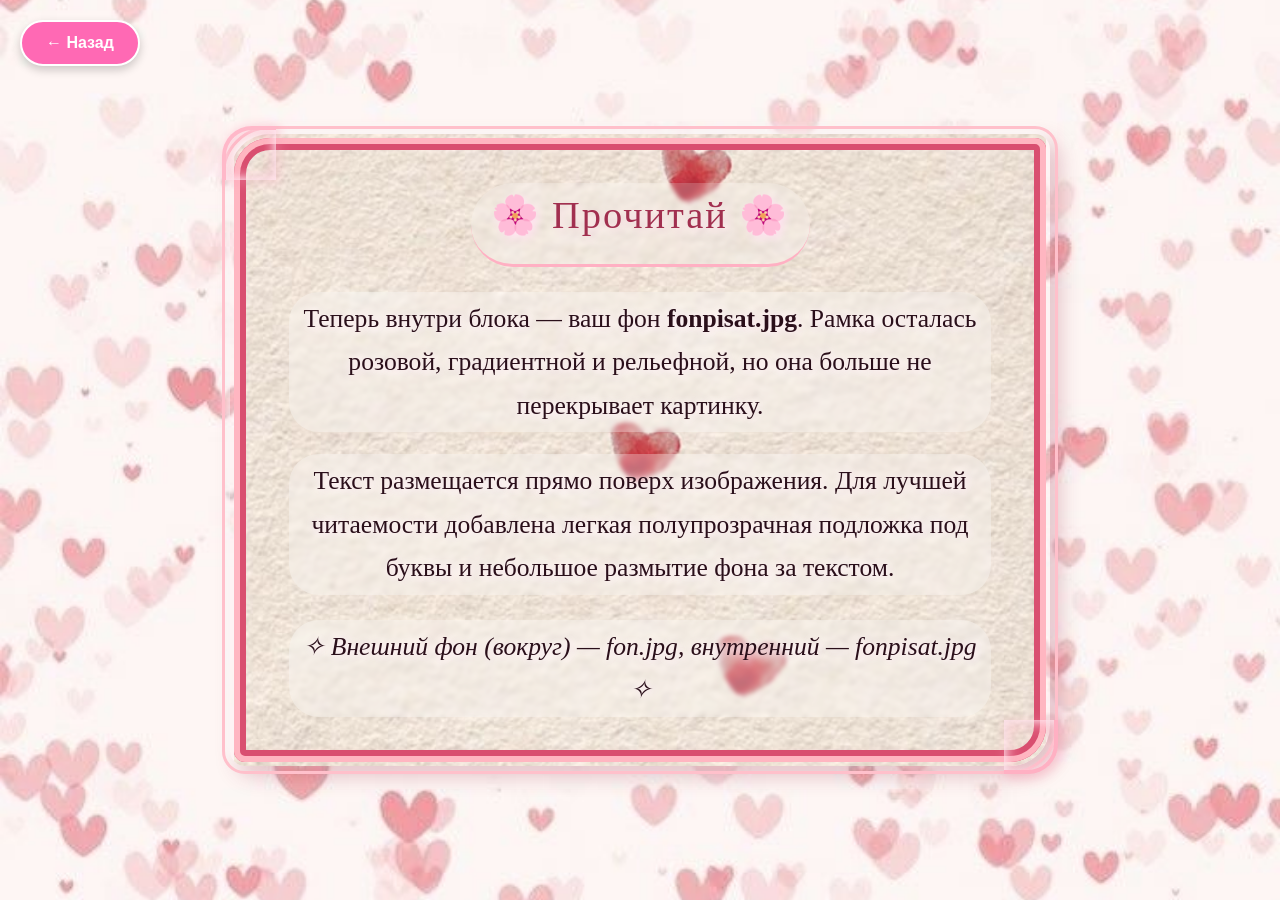
==== prochitai.html @ 7962f72c "Добавил все файлы сайта" ====
<!DOCTYPE html>
<html lang="ru">
<head>
    <meta charset="UTF-8">
    <meta name="viewport" content="width=device-width, initial-scale=1.0">
    <title>Прочитай · Фон внутри</title>
    <style>
        * {
            margin: 0;
            padding: 0;
            box-sizing: border-box;
        }

        html, body {
            height: 100%;
            width: 100%;
        }

        body {
            /* Основной внешний фон (то, что вокруг рамки) */
            background-image: url('images/fon.jpg');
            background-size: cover;
            background-position: center;
            background-repeat: no-repeat;
            background-attachment: fixed;

            /* Центрируем прямоугольник */
            display: flex;
            align-items: center;
            justify-content: center;
            
            font-family: 'Georgia', 'Times New Roman', serif;
            padding: 15px;
        }

        /* Кнопка "Назад" в стиле momenti.html */
        .back-button {
            position: fixed;
            top: 20px;
            left: 20px;
            z-index: 1000;
        }

        .back-button a {
            display: inline-block;
            padding: 12px 24px;
            background-color: #ff69b4;
            color: white;
            text-decoration: none;
            border-radius: 25px;
            font-weight: bold;
            font-size: 16px;
            border: 2px solid white;
            box-shadow: 0 4px 10px rgba(0, 0, 0, 0.2);
            transition: all 0.3s ease;
            font-family: Arial, sans-serif;
        }

        .back-button a:hover {
            background-color: #ff1493;
            transform: scale(1.05);
            box-shadow: 0 6px 15px rgba(255, 105, 180, 0.5);
        }

        .back-button a:active {
            transform: scale(0.95);
        }

        .text-box {
            max-width: 820px;
            width: 100%;
            padding: 45px 55px;
            
            background-image: url('images/fonpisat.jpg');
            background-size: cover;
            background-position: center;
            background-repeat: no-repeat;
            
            /* ГРАДИЕНТНАЯ РЕЛЬЕФНАЯ РАМКА (розовая) */
            border: 4px solid transparent;
            
            /* Накладываем градиент для рамки через background-clip,
               но чтобы он не перекрывал внутренний фон, используем маску или дополнительный слой.
               Проще всего создать иллюзию рамки с помощью outline и box-shadow,
               но сохранив внутренний фон видимым. 
               Делаем так: */
            
            /* 1. Добавляем внутреннюю тень, которая создаст эффект градиентной окантовки 
                  прямо поверх блока, не затрагивая фоновую картинку. */
            box-shadow: 
                /* внешние тени (для рельефа и отрыва от фона) */
                -5px -5px 12px rgba(255, 255, 255, 0.7),
                8px 8px 22px rgba(150, 40, 70, 0.3),
                /* внутренние тени — они создадут видимость розовой рамки внутри блока */
                inset 0px 0px 0px 6px #ffb6c1,        /* внутренняя светлая полоса */
                inset 0px 0px 0px 12px #d94f70,       /* внутренняя тёмная полоса (перекрывается градиентом ниже) */
                /* имитация градиента через несколько теней (получится переход) */
                inset -3px -3px 12px rgba(220, 80, 120, 0.7),
                inset 4px 4px 15px #fff0f7;
            
            /* Добавляем также outline для дополнительной внешней окантовки */
            outline: 3px solid #ffc0cb;
            outline-offset: 5px;
            
            /* Закругление */
            border-radius: 40px 15px 40px 15px;
            
            /* Текст — сделаем его хорошо читаемым на любом фоне */
            color: #2a0f1a; /* очень тёмный розовый */
            font-size: 1.6rem;
            line-height: 1.7;
            text-align: center;
            /* Добавим полупрозрачную подложку под текст для читаемости */
            text-shadow: 
                2px 2px 8px #fff0fa,
                0px 0px 10px rgba(255, 240, 245, 0.9);
            
            position: relative;
            transition: all 0.25s ease;
            
            /* Для надёжности добавим затемнение фона, если картинка слишком пёстрая.
               Можно убрать, если фон достаточно спокойный. */
            background-blend-mode: overlay;
            background-color: rgba(255, 240, 245, 0.2); /* легкая вуаль */
        }

        /* Декоративные уголки (оставим, они подходят) */
        .text-box::before,
        .text-box::after {
            content: '';
            position: absolute;
            width: 44px;
            height: 44px;
            pointer-events: none;
            border-radius: 30% 70% 20% 80% / 40% 40% 60% 60%;
            filter: drop-shadow(2px 2px 6px #faa0b5);
            z-index: 2;
        }

        .text-box::before {
            top: -12px;
            left: -12px;
            border-top: 4px solid #ffb8c9;
            border-left: 4px solid #ffb8c9;
            width: 50px;
            height: 50px;
            background: transparent;
            border-radius: 30px 0 0 0;
            box-shadow: -2px -2px 10px #ffe2ec inset;
        }

        .text-box::after {
            bottom: -12px;
            right: -12px;
            border-bottom: 4px solid #ffb0c3;
            border-right: 4px solid #ffb0c3;
            width: 50px;
            height: 50px;
            background: transparent;
            border-radius: 0 0 30px 0;
            box-shadow: 2px 2px 10px #ffe2ec inset;
        }

        /* Стили текста внутри */
        .text-box p {
            margin-bottom: 22px;
            /* Добавим легкий полупрозрачный фон для текстовых абзацев, если картинка мешает */
            background-color: rgba(255, 255, 255, 0.3);
            padding: 5px 10px;
            border-radius: 30px;
            backdrop-filter: blur(2px); /* небольшое размытие фона за текстом */
        }

        .text-box p:last-child {
            margin-bottom: 0;
        }

        .text-box h2 {
            font-size: 2.4rem;
            margin-bottom: 25px;
            color: #a12f4f;
            letter-spacing: 2px;
            font-weight: 400;
            border-bottom: 3px solid #ffb0c3;
            padding-bottom: 15px;
            display: inline-block;
            text-shadow: 3px 3px 8px #ffe2f0;
            background-color: rgba(255, 255, 255, 0.2);
            padding-left: 20px;
            padding-right: 20px;
            border-radius: 50px;
            backdrop-filter: blur(2px);
        }

        /* Адаптивность */
        @media (max-width: 700px) {
            .text-box {
                padding: 30px 25px;
                font-size: 1.3rem;
            }
            .text-box h2 {
                font-size: 2rem;
            }
            .back-button a {
                padding: 8px 16px;
                font-size: 14px;
            }
        }

        @media (max-width: 450px) {
            .text-box {
                padding: 25px 18px;
                font-size: 1.2rem;
                border-radius: 30px 10px 30px 10px;
            }
            .text-box::before, .text-box::after {
                width: 30px;
                height: 30px;
            }
        }

        /* Эффект при наведении */
        .text-box:hover {
            box-shadow: 
                -5px -5px 18px rgba(255, 240, 245, 1),
                10px 10px 28px rgba(160, 50, 80, 0.4),
                inset 0px 0px 0px 6px #ffc0d0,
                inset 0px 0px 0px 12px #d94f70,
                inset -3px -3px 15px rgba(200, 70, 110, 0.7),
                inset 5px 5px 20px #fff5fa;
            transform: scale(1.01);
        }
    </style>
</head>
<body>
    <!-- Кнопка "Назад" в стиле momenti.html -->
    <div class="back-button">
        <a href="#" onclick="history.back(); return false;">← Назад</a>
    </div>

    <div class="text-box">
        <h2>🌸 Прочитай 🌸</h2>
        <p>Теперь внутри блока — ваш фон <strong>fonpisat.jpg</strong>. Рамка осталась розовой, градиентной и рельефной, но она больше не перекрывает картинку.</p>
        <p>Текст размещается прямо поверх изображения. Для лучшей читаемости добавлена легкая полупрозрачная подложка под буквы и небольшое размытие фона за текстом.</p>
        <p style="font-style: italic; margin-top: 25px;">✧ Внешний фон (вокруг) — fon.jpg, внутренний — fonpisat.jpg ✧</p>
    </div>

    <!-- Важно: файлы fon.jpg и fonpisat.jpg должны лежать в папке images рядом с этим HTML -->
</body>
</html>
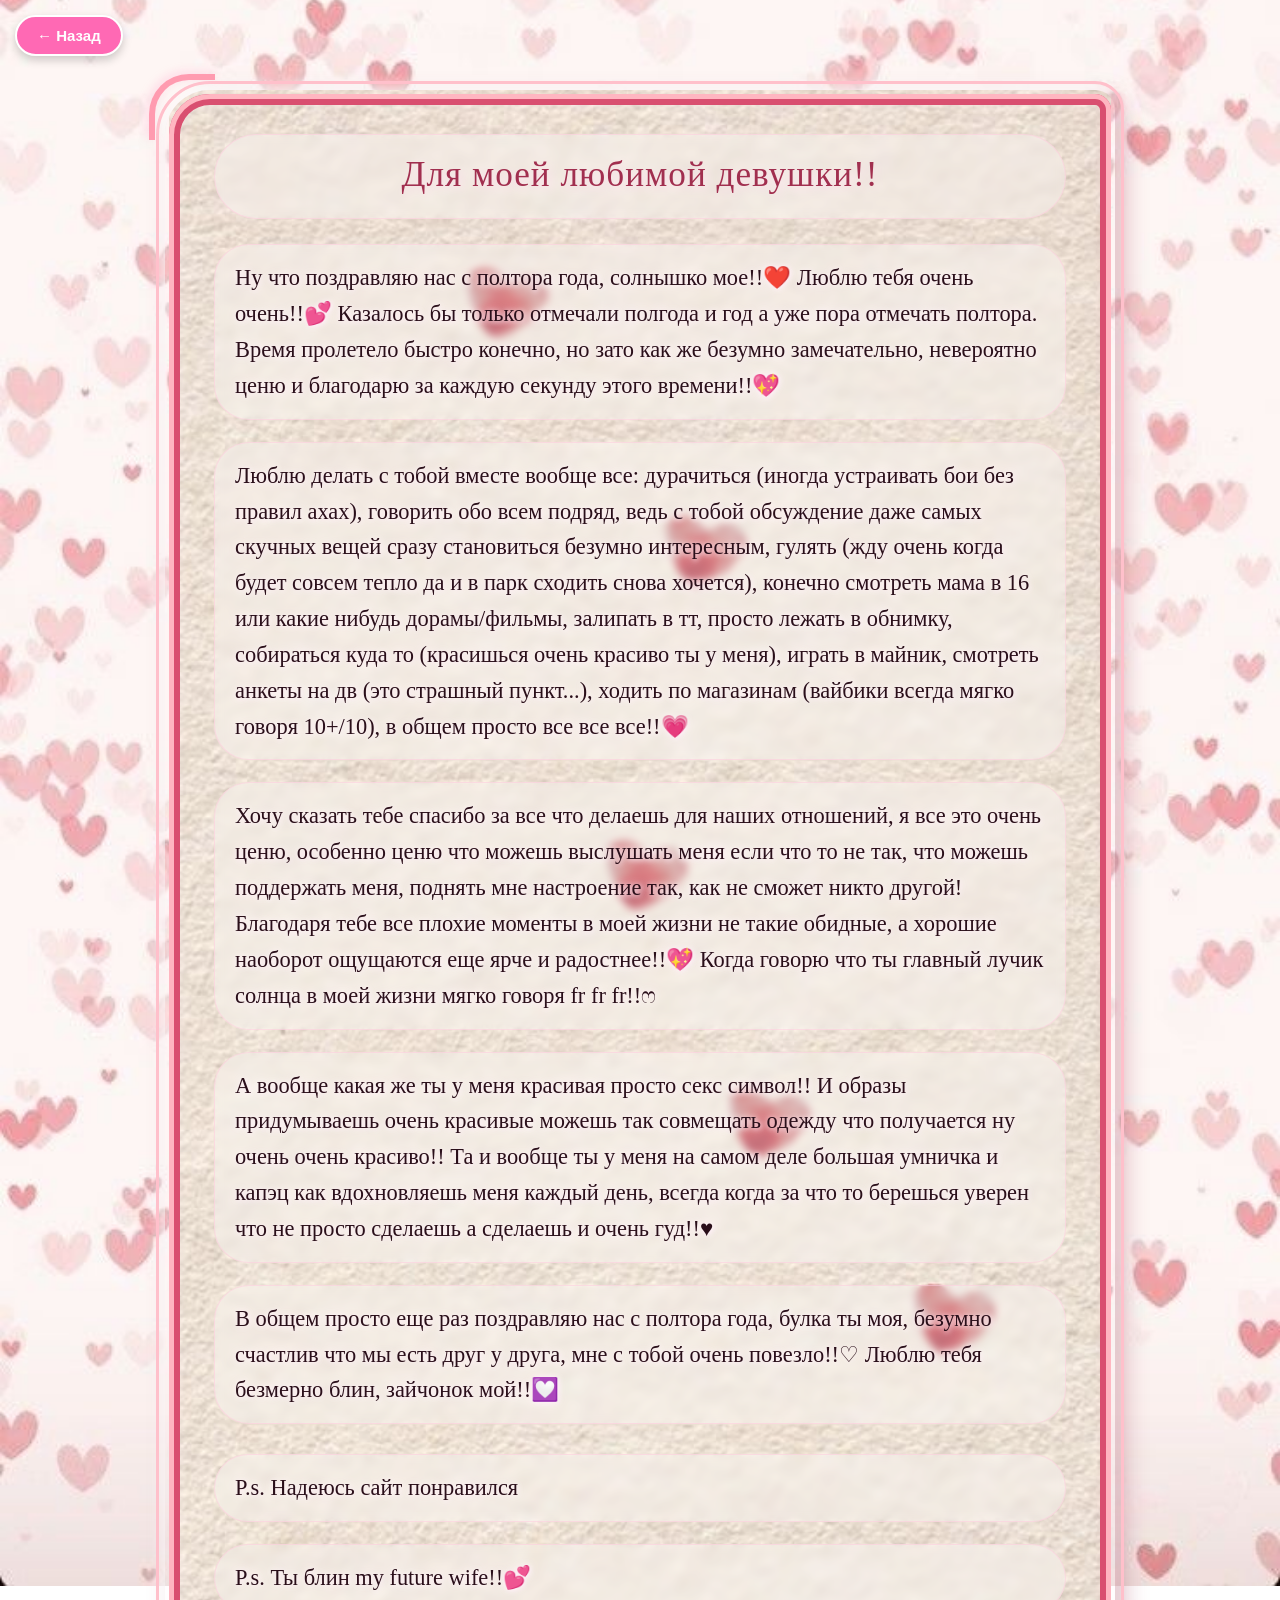
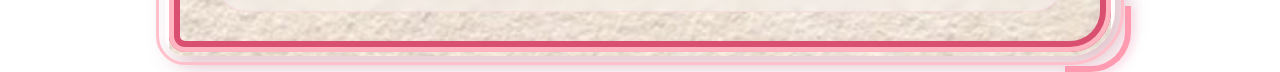
==== commit 4fe8f685: "Update prochitai.html" ====
--- a/prochitai.html
+++ b/prochitai.html
@@ -2,8 +2,8 @@
 <html lang="ru">
 <head>
     <meta charset="UTF-8">
-    <meta name="viewport" content="width=device-width, initial-scale=1.0">
-    <title>Прочитай · Фон внутри</title>
+    <meta name="viewport" content="width=device-width, initial-scale=1.0, maximum-scale=1.0, user-scalable=yes">
+    <title>Записочка для тебя</title>
     <style>
         * {
             margin: 0;
@@ -26,30 +26,33 @@
 
             /* Центрируем прямоугольник */
             display: flex;
+            flex-direction: column;
             align-items: center;
-            justify-content: center;
+            justify-content: flex-start;
             
             font-family: 'Georgia', 'Times New Roman', serif;
-            padding: 15px;
-        }
-
-        /* Кнопка "Назад" в стиле momenti.html */
+            padding: 20px;
+            padding-top: 80px;
+            min-height: 100vh;
+        }
+
+        /* Кнопка "Назад" */
         .back-button {
             position: fixed;
-            top: 20px;
-            left: 20px;
+            top: 15px;
+            left: 15px;
             z-index: 1000;
         }
 
         .back-button a {
             display: inline-block;
-            padding: 12px 24px;
+            padding: 10px 20px;
             background-color: #ff69b4;
             color: white;
             text-decoration: none;
             border-radius: 25px;
             font-weight: bold;
-            font-size: 16px;
+            font-size: 15px;
             border: 2px solid white;
             box-shadow: 0 4px 10px rgba(0, 0, 0, 0.2);
             transition: all 0.3s ease;
@@ -67,108 +70,91 @@
         }
 
         .text-box {
-            max-width: 820px;
+            max-width: 950px;
             width: 100%;
-            padding: 45px 55px;
+            padding: 40px 45px;
+            margin: 10px 0 30px 0;
             
             background-image: url('images/fonpisat.jpg');
             background-size: cover;
             background-position: center;
             background-repeat: no-repeat;
             
-            /* ГРАДИЕНТНАЯ РЕЛЬЕФНАЯ РАМКА (розовая) */
+            /* Рамка */
             border: 4px solid transparent;
             
-            /* Накладываем градиент для рамки через background-clip,
-               но чтобы он не перекрывал внутренний фон, используем маску или дополнительный слой.
-               Проще всего создать иллюзию рамки с помощью outline и box-shadow,
-               но сохранив внутренний фон видимым. 
-               Делаем так: */
-            
-            /* 1. Добавляем внутреннюю тень, которая создаст эффект градиентной окантовки 
-                  прямо поверх блока, не затрагивая фоновую картинку. */
             box-shadow: 
-                /* внешние тени (для рельефа и отрыва от фона) */
-                -5px -5px 12px rgba(255, 255, 255, 0.7),
-                8px 8px 22px rgba(150, 40, 70, 0.3),
-                /* внутренние тени — они создадут видимость розовой рамки внутри блока */
-                inset 0px 0px 0px 6px #ffb6c1,        /* внутренняя светлая полоса */
-                inset 0px 0px 0px 12px #d94f70,       /* внутренняя тёмная полоса (перекрывается градиентом ниже) */
-                /* имитация градиента через несколько теней (получится переход) */
-                inset -3px -3px 12px rgba(220, 80, 120, 0.7),
+                -5px -5px 15px rgba(255, 255, 255, 0.8),
+                8px 8px 25px rgba(150, 40, 70, 0.35),
+                inset 0px 0px 0px 5px #ffb6c1,
+                inset 0px 0px 0px 11px #d94f70,
+                inset -3px -3px 12px rgba(220, 80, 120, 0.6),
                 inset 4px 4px 15px #fff0f7;
             
-            /* Добавляем также outline для дополнительной внешней окантовки */
             outline: 3px solid #ffc0cb;
-            outline-offset: 5px;
-            
-            /* Закругление */
-            border-radius: 40px 15px 40px 15px;
-            
-            /* Текст — сделаем его хорошо читаемым на любом фоне */
-            color: #2a0f1a; /* очень тёмный розовый */
-            font-size: 1.6rem;
-            line-height: 1.7;
-            text-align: center;
-            /* Добавим полупрозрачную подложку под текст для читаемости */
+            outline-offset: 6px;
+            
+            border-radius: 45px 20px 45px 20px;
+            
+            color: #2a0f1a;
+            font-size: 1.4rem;
+            line-height: 1.6;
+            text-align: left;
+            
             text-shadow: 
-                2px 2px 8px #fff0fa,
-                0px 0px 10px rgba(255, 240, 245, 0.9);
+                1px 1px 5px #fff0fa,
+                0px 0px 8px rgba(255, 240, 245, 0.9);
             
             position: relative;
             transition: all 0.25s ease;
             
-            /* Для надёжности добавим затемнение фона, если картинка слишком пёстрая.
-               Можно убрать, если фон достаточно спокойный. */
             background-blend-mode: overlay;
-            background-color: rgba(255, 240, 245, 0.2); /* легкая вуаль */
-        }
-
-        /* Декоративные уголки (оставим, они подходят) */
+            background-color: rgba(255, 240, 245, 0.15);
+        }
+
+        /* Декоративные уголки */
         .text-box::before,
         .text-box::after {
             content: '';
             position: absolute;
-            width: 44px;
-            height: 44px;
+            width: 60px;
+            height: 60px;
             pointer-events: none;
-            border-radius: 30% 70% 20% 80% / 40% 40% 60% 60%;
-            filter: drop-shadow(2px 2px 6px #faa0b5);
-            z-index: 2;
+            z-index: 5;
+            background: transparent;
         }
 
         .text-box::before {
-            top: -12px;
-            left: -12px;
-            border-top: 4px solid #ffb8c9;
-            border-left: 4px solid #ffb8c9;
-            width: 50px;
-            height: 50px;
-            background: transparent;
-            border-radius: 30px 0 0 0;
-            box-shadow: -2px -2px 10px #ffe2ec inset;
+            top: -20px;
+            left: -20px;
+            border-top: 6px solid #ff9bb0;
+            border-left: 6px solid #ff9bb0;
+            border-radius: 40px 0 0 0;
+            filter: drop-shadow(-2px -2px 5px rgba(255, 200, 220, 0.8));
         }
 
         .text-box::after {
-            bottom: -12px;
-            right: -12px;
-            border-bottom: 4px solid #ffb0c3;
-            border-right: 4px solid #ffb0c3;
-            width: 50px;
-            height: 50px;
-            background: transparent;
-            border-radius: 0 0 30px 0;
-            box-shadow: 2px 2px 10px #ffe2ec inset;
-        }
-
-        /* Стили текста внутри */
+            bottom: -20px;
+            right: -20px;
+            border-bottom: 6px solid #ff9bb0;
+            border-right: 6px solid #ff9bb0;
+            border-radius: 0 0 40px 0;
+            filter: drop-shadow(2px 2px 5px rgba(255, 200, 220, 0.8));
+        }
+
+        /* Стили текста */
         .text-box p {
             margin-bottom: 22px;
-            /* Добавим легкий полупрозрачный фон для текстовых абзацев, если картинка мешает */
-            background-color: rgba(255, 255, 255, 0.3);
-            padding: 5px 10px;
-            border-radius: 30px;
-            backdrop-filter: blur(2px); /* небольшое размытие фона за текстом */
+            background-color: rgba(255, 255, 255, 0.35);
+            padding: 15px 20px;
+            border-radius: 35px;
+            backdrop-filter: blur(4px);
+            word-break: break-word;
+            border: 1px solid rgba(255, 200, 220, 0.5);
+        }
+
+        .text-box p:first-of-type {
+            margin-top: 5px;
         }
 
         .text-box p:last-child {
@@ -176,56 +162,150 @@
         }
 
         .text-box h2 {
-            font-size: 2.4rem;
+            font-size: 2.2rem;
             margin-bottom: 25px;
+            margin-top: 0;
             color: #a12f4f;
-            letter-spacing: 2px;
+            letter-spacing: 1px;
             font-weight: 400;
             border-bottom: 3px solid #ffb0c3;
             padding-bottom: 15px;
-            display: inline-block;
             text-shadow: 3px 3px 8px #ffe2f0;
-            background-color: rgba(255, 255, 255, 0.2);
-            padding-left: 20px;
-            padding-right: 20px;
+            background-color: rgba(255, 255, 255, 0.35);
+            padding: 12px 35px 15px 35px;
             border-radius: 50px;
-            backdrop-filter: blur(2px);
-        }
-
-        /* Адаптивность */
+            backdrop-filter: blur(4px);
+            border: 1px solid rgba(255, 200, 220, 0.5);
+            
+            /* Изменения для центрирования */
+            display: block;
+            text-align: center;
+            width: 100%;
+            margin-left: auto;
+            margin-right: auto;
+        }
+
+        /* Адаптивность для телефонов */
         @media (max-width: 700px) {
-            .text-box {
-                padding: 30px 25px;
-                font-size: 1.3rem;
-            }
-            .text-box h2 {
-                font-size: 2rem;
-            }
+            body {
+                padding: 15px;
+                padding-top: 70px;
+                justify-content: flex-start;
+            }
+            
+            .back-button {
+                top: 10px;
+                left: 10px;
+            }
+            
             .back-button a {
                 padding: 8px 16px;
                 font-size: 14px;
             }
+            
+            .text-box {
+                padding: 30px 20px;
+                margin: 5px 0 20px 0;
+                font-size: 1.2rem;
+                outline-offset: 4px;
+            }
+            
+            .text-box h2 {
+                font-size: 1.8rem;
+                padding: 10px 25px 12px 25px;
+                margin-bottom: 20px;
+            }
+            
+            .text-box p {
+                padding: 14px 18px;
+                margin-bottom: 18px;
+            }
+            
+            .text-box::before {
+                top: -15px;
+                left: -15px;
+                width: 45px;
+                height: 45px;
+                border-width: 5px;
+            }
+            
+            .text-box::after {
+                bottom: -15px;
+                right: -15px;
+                width: 45px;
+                height: 45px;
+                border-width: 5px;
+            }
         }
 
         @media (max-width: 450px) {
+            body {
+                padding: 12px;
+                padding-top: 65px;
+            }
+            
             .text-box {
-                padding: 25px 18px;
-                font-size: 1.2rem;
-                border-radius: 30px 10px 30px 10px;
-            }
-            .text-box::before, .text-box::after {
-                width: 30px;
-                height: 30px;
-            }
-        }
-
-        /* Эффект при наведении */
+                padding: 25px 15px;
+                font-size: 1.1rem;
+                border-radius: 35px 15px 35px 15px;
+                outline-offset: 3px;
+            }
+            
+            .text-box h2 {
+                font-size: 1.6rem;
+                padding: 8px 20px 10px 20px;
+            }
+            
+            .text-box p {
+                padding: 12px 15px;
+                margin-bottom: 15px;
+                border-radius: 25px;
+            }
+            
+            .text-box::before {
+                top: -12px;
+                left: -12px;
+                width: 35px;
+                height: 35px;
+                border-width: 4px;
+            }
+            
+            .text-box::after {
+                bottom: -12px;
+                right: -12px;
+                width: 35px;
+                height: 35px;
+                border-width: 4px;
+            }
+        }
+
+        /* Для очень маленьких экранов */
+        @media (max-width: 350px) {
+            body {
+                padding-top: 60px;
+            }
+            
+            .text-box {
+                padding: 20px 12px;
+            }
+            
+            .text-box h2 {
+                font-size: 1.4rem;
+                padding: 6px 15px 8px 15px;
+            }
+            
+            .text-box p {
+                padding: 10px 12px;
+                font-size: 1rem;
+            }
+        }
+
         .text-box:hover {
             box-shadow: 
                 -5px -5px 18px rgba(255, 240, 245, 1),
                 10px 10px 28px rgba(160, 50, 80, 0.4),
-                inset 0px 0px 0px 6px #ffc0d0,
-                inset 0px 0px 0px 12px #d94f70,
+                inset 0px 0px 0px 5px #ffc0d0,
+                inset 0px 0px 0px 11px #d94f70,
                 inset -3px -3px 15px rgba(200, 70, 110, 0.7),
                 inset 5px 5px 20px #fff5fa;
             transform: scale(1.01);
@@ -233,18 +313,26 @@
     </style>
 </head>
 <body>
-    <!-- Кнопка "Назад" в стиле momenti.html -->
     <div class="back-button">
         <a href="#" onclick="history.back(); return false;">← Назад</a>
     </div>
 
     <div class="text-box">
-        <h2>🌸 Прочитай 🌸</h2>
-        <p>Теперь внутри блока — ваш фон <strong>fonpisat.jpg</strong>. Рамка осталась розовой, градиентной и рельефной, но она больше не перекрывает картинку.</p>
-        <p>Текст размещается прямо поверх изображения. Для лучшей читаемости добавлена легкая полупрозрачная подложка под буквы и небольшое размытие фона за текстом.</p>
-        <p style="font-style: italic; margin-top: 25px;">✧ Внешний фон (вокруг) — fon.jpg, внутренний — fonpisat.jpg ✧</p>
+        <h2>Для моей любимой девушки!!</h2>
+        
+        <p>Ну что поздравляю нас с полтора года, солнышко мое!!❤️ Люблю тебя очень очень!!💕 Казалось бы только отмечали полгода и год а уже пора отмечать полтора. Время пролетело быстро конечно, но зато как же безумно замечательно, невероятно ценю и благодарю за каждую секунду этого времени!!💖</p>
+        
+        <p>Люблю делать с тобой вместе вообще все: дурачиться (иногда устраивать бои без правил ахах), говорить обо всем подряд, ведь с тобой обсуждение даже самых скучных вещей сразу становиться безумно интересным, гулять (жду очень когда будет совсем тепло да и в парк сходить снова хочется), конечно смотреть мама в 16 или какие нибудь дорамы/фильмы, залипать в тт, просто лежать в обнимку, собираться куда то (красишься очень красиво ты у меня), играть в майник, смотреть анкеты на дв (это страшный пункт...), ходить по магазинам (вайбики всегда мягко говоря 10+/10), в общем просто все все все!!💗</p>
+        
+        <p>Хочу сказать тебе спасибо за все что делаешь для наших отношений, я все это очень ценю, особенно ценю что можешь выслушать меня если что то не так, что можешь поддержать меня, поднять мне настроение так, как не сможет никто другой! Благодаря тебе все плохие моменты в моей жизни не такие обидные, а хорошие наоборот ощущаются еще ярче и радостнее!!💖 Когда говорю что ты главный лучик солнца в моей жизни мягко говоря fr fr fr!!ෆ</p>
+        
+        <p>А вообще какая же ты у меня красивая просто секс символ!! И образы придумываешь очень красивые можешь так совмещать одежду что получается ну очень очень красиво!! Та и вообще ты у меня на самом деле большая умничка и капэц как вдохновляешь меня каждый день, всегда когда за что то берешься уверен что не просто сделаешь а сделаешь и очень гуд!!♥️</p>
+        
+        <p>В общем просто еще раз поздравляю нас с полтора года, булка ты моя, безумно счастлив что мы есть друг у друга, мне с тобой очень повезло!!♡ Люблю тебя безмерно блин, зайчонок мой!!💟</p>
+        
+        <p style="margin-top: 30px;">P.s. Надеюсь сайт понравился</p>
+        
+        <p>P.s. Ты блин my future wife!!💕</p>
     </div>
-
-    <!-- Важно: файлы fon.jpg и fonpisat.jpg должны лежать в папке images рядом с этим HTML -->
 </body>
-</html>+</html>
